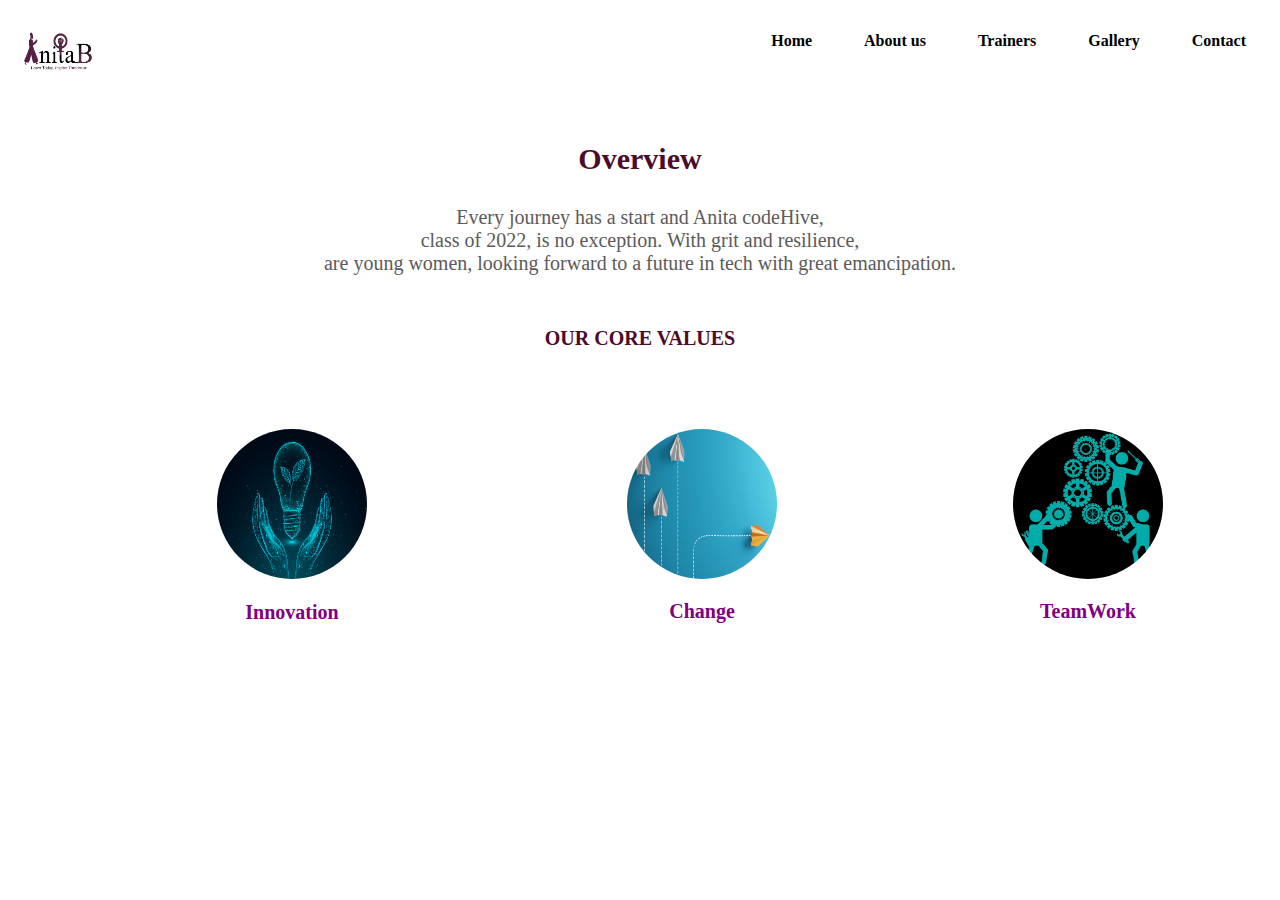
==== about.html @ bb779bc8 "first commit" ====
<!DOCTYPE html>
<html lang="en">
<head>
    <meta charset="UTF-8">
    <meta http-equiv="X-UA-Compatible" content="IE=edge">
    <meta name="viewport" content="width=device-width, initial-scale=1.0">
    <title>about me</title>
    <link rel="stylesheet" href="about.css"> 
</head>

<body>
    <div class="container"> 
        
        <nav class="menu">
            <ul>
                <li><a href="contact.html"><b>Contact</b></a></li>
                <li><a href="gallery.html"><b>Gallery</b></a></li>
                <li><a href="Trainers.html"><b>Trainers</b></a></li>
                <li><a href="about.html"><b>About us</b></a></li>
                <li><a href="home.html"><b>Home</b></a></li>
            </ul>
            <div class="logo"><img src="ab2.jpg" alt="abc" width="100" height="100"></div>
        </nav>
    </div>

    <div class="content">
        <h3>Overview</h3>

                   <p> Every journey has a start and Anita codeHive, <br> 
             class of 2022, is no exception. With grit and resilience,<br>
              are young women, looking forward to a future in tech 
                           with great emancipation.</p>
  </div>

    <div class="core-values">
    <h4>OUR CORE VALUES</h4>
</div>

    <div class="value-flexrow">
        <div class="innovation">
            <img src="Innovation.png" alt="image" width="150" height="150">
            <div class="inno"><b>Innovation</b></div>
        </div>
        
        <div class="change">
            <img src="change.jpg" alt="image" width="150" height="150">
            <div class="chan"><b>Change</b></div>
        </div>
        
        <div class="teamwork">
            <img src="teamwork-removebg-preview (1).png" alt="image" width="150" height="150">
            <div class="team-work"><b>TeamWork</b></div>
        </div> 
            </div>

</div>
</body>
</html>
---- about.css ----
body{
    background-color: #fff;
}

ul{
    list-style-type: none;
    margin: 0;
    padding: 0px;
    display: inline;

}

li{
    float: right;
    padding: 10px;

}

li a {
    display: block;
    color: black;
    text-align: center;
    padding: 14px 16px;
    text-decoration: none;
    font-size: 14;
}

li a:hover{
    background-color: purple;
}

h3 {
    color: rgb(75, 11, 41);
    text-align: center;
    text-decoration:solid;
    font-size: 30px;
    font-family: fantasy;
}

.content p {
    text-align: center;
    color:rgb(92, 90, 91);
    font-size: 20px;
    padding-bottom: 2%;
}

.core-values h4 {
    color: rgb(75, 11, 41);
    text-align: center;
    font-size: 20px ;
}
.value-flexrow{
  align-items: center;
  align-items: flex-start;
  display: flex;
  height: 296px;
  font-size: 20px;
  margin-top: 79px;
  min-width: 992px;
}

 .innovation {
  align-items: center;
  display: flex;
  flex-direction: column;
  margin-left: 174px;
  min-height: 296px;
  width: 220px;
  color: purple;
  padding-right: 20px;

} 

  
.change {
  align-items: center;
  display: flex;
  flex-direction: column;
  margin-left: 174px;
  min-height: 296px;
  width: 212px;
   color: purple;
}

    .teamwork {
    align-items: center;
    display: flex;
    flex-direction: column;
    margin-left: 174px;
    min-height: 296px;
    width: 212px;
     color: purple;
  }

     
  h4{
      text-align: center;
  }

  nav logo{
    align-self: flex-start;
padding: 22px 20px;
height: 80px;
float:left ;
font-size: 24px;
font-weight: bold;
text-transform: uppercase;
color: #fff;
}

img{
  border-radius: 100%;
  padding-bottom: 0%;

}

.team-work{
  padding-top: 10%;
  font-size: 20px;
  text-align: center;
  color: purple;

}

.chan{
  padding-top: 10%;
  font-size: 20px;
  text-align: center;
  color: purple;
}

.inno{

  padding-top: 10%;
  font-size: 20px;
  text-align: center;
  color: purple;
}
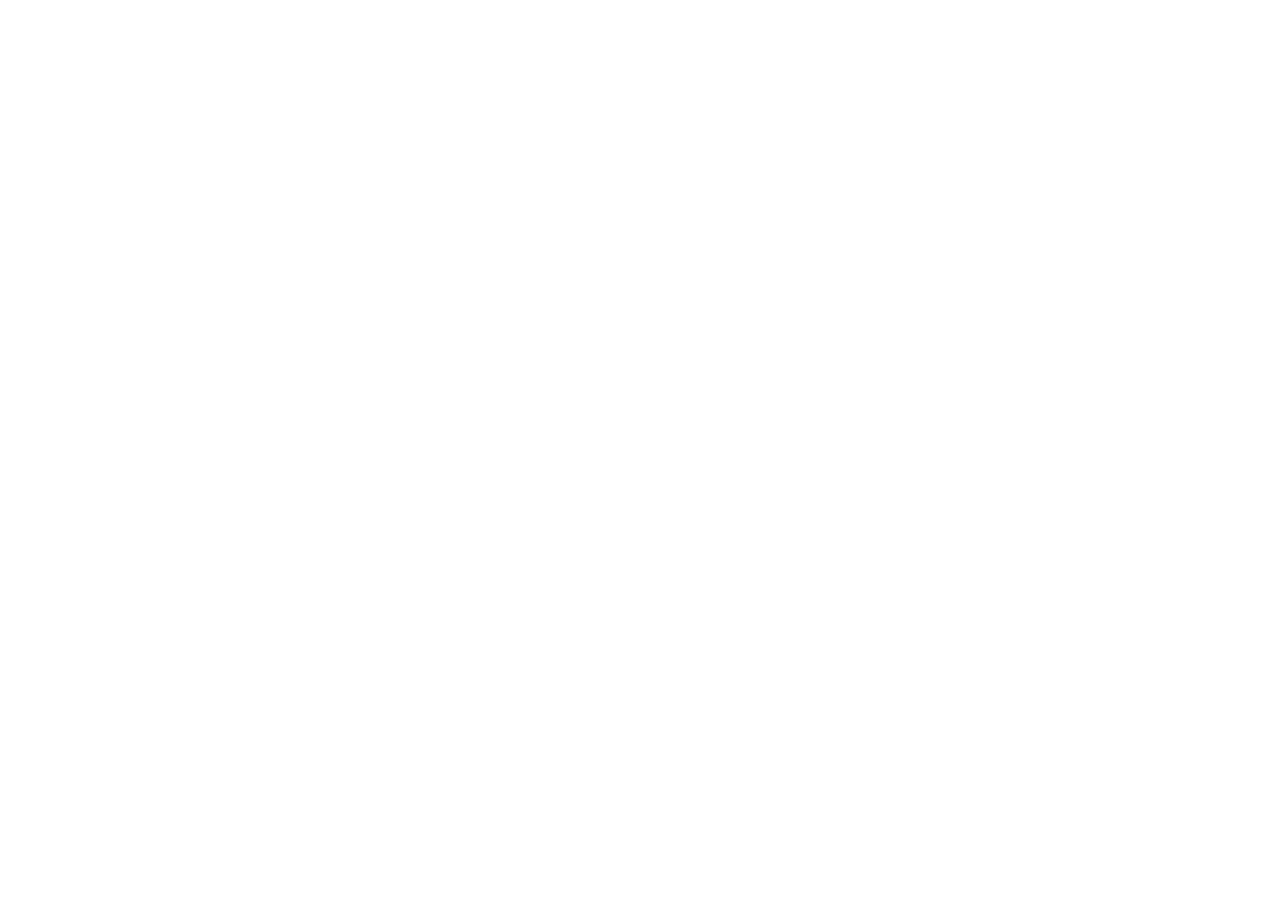
==== commit 1fa8434b: "Merge pull request #11 from NakimuliSusan/feature/saaido" ====
--- a/about.html
+++ b/about.html
@@ -4,56 +4,14 @@
     <meta charset="UTF-8">
     <meta http-equiv="X-UA-Compatible" content="IE=edge">
     <meta name="viewport" content="width=device-width, initial-scale=1.0">
-    <title>about me</title>
-    <link rel="stylesheet" href="about.css"> 
+    <title>About us</title>
+
+
+
 </head>
+<body>
+  
+    
+</body>
 
-<body>
-    <div class="container"> 
-        
-        <nav class="menu">
-            <ul>
-                <li><a href="contact.html"><b>Contact</b></a></li>
-                <li><a href="gallery.html"><b>Gallery</b></a></li>
-                <li><a href="Trainers.html"><b>Trainers</b></a></li>
-                <li><a href="about.html"><b>About us</b></a></li>
-                <li><a href="home.html"><b>Home</b></a></li>
-            </ul>
-            <div class="logo"><img src="ab2.jpg" alt="abc" width="100" height="100"></div>
-        </nav>
-    </div>
-
-    <div class="content">
-        <h3>Overview</h3>
-
-                   <p> Every journey has a start and Anita codeHive, <br> 
-             class of 2022, is no exception. With grit and resilience,<br>
-              are young women, looking forward to a future in tech 
-                           with great emancipation.</p>
-  </div>
-
-    <div class="core-values">
-    <h4>OUR CORE VALUES</h4>
-</div>
-
-    <div class="value-flexrow">
-        <div class="innovation">
-            <img src="Innovation.png" alt="image" width="150" height="150">
-            <div class="inno"><b>Innovation</b></div>
-        </div>
-        
-        <div class="change">
-            <img src="change.jpg" alt="image" width="150" height="150">
-            <div class="chan"><b>Change</b></div>
-        </div>
-        
-        <div class="teamwork">
-            <img src="teamwork-removebg-preview (1).png" alt="image" width="150" height="150">
-            <div class="team-work"><b>TeamWork</b></div>
-        </div> 
-            </div>
-
-</div>
-</body>
 </html>
-
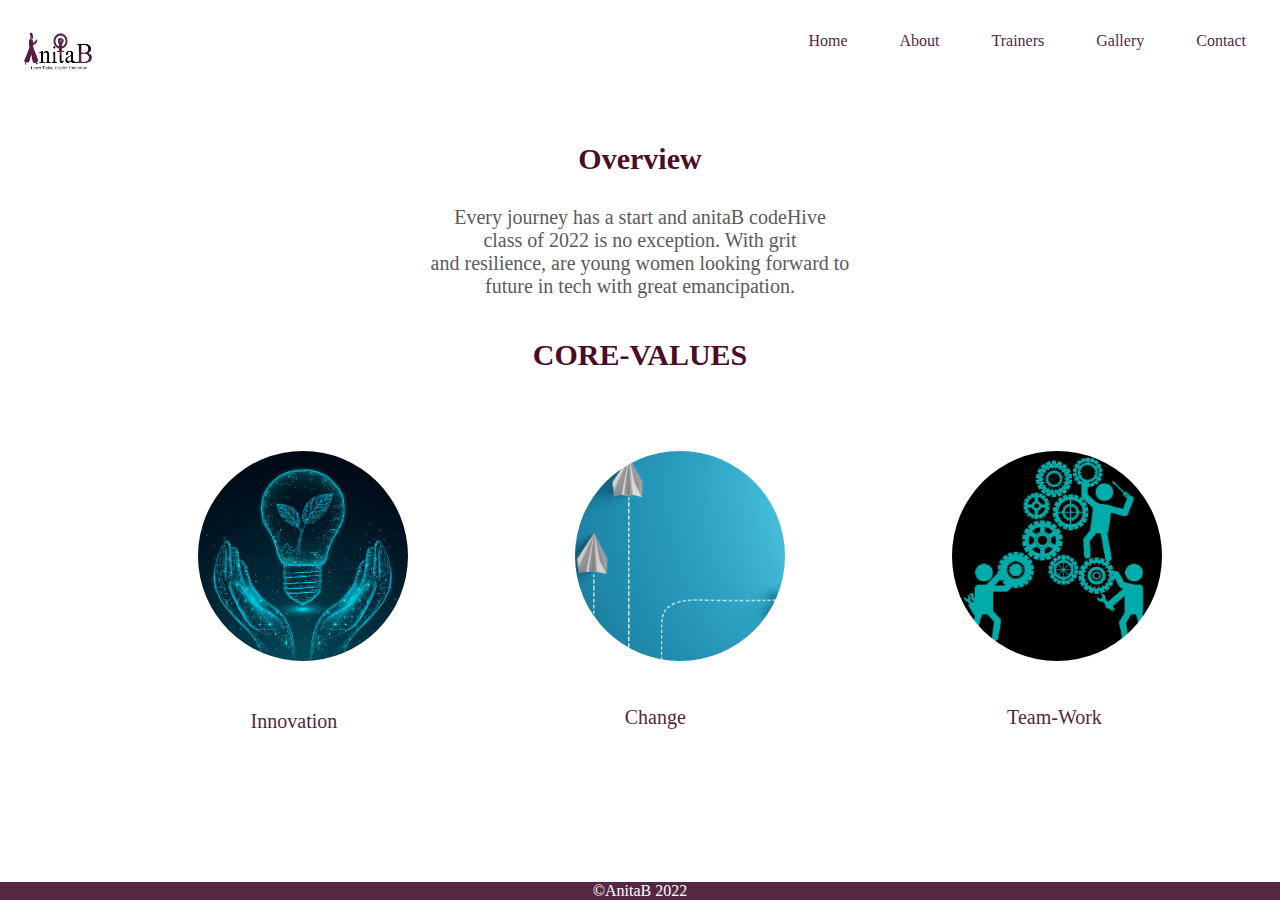
==== commit 18fe4f3c: "commit changes" ====
--- a/about.html
+++ b/about.html
@@ -4,14 +4,49 @@
     <meta charset="UTF-8">
     <meta http-equiv="X-UA-Compatible" content="IE=edge">
     <meta name="viewport" content="width=device-width, initial-scale=1.0">
-    <title>About us</title>
-
-
-
+    <title>Anitah-about us</title>
+    <link rel="stylesheet" href="./CSS/about.css">
 </head>
 <body>
-  
-    
+    <div class="container">
+        
+        <nav class="menu">
+         <ul>
+             <li><a href="contact.html">Contact</a></li>
+             <li><a href="gallery.html">Gallery</a></li>
+             <li><a href="trainers.html">Trainers</a></li>
+             <li><a href="about.html">About</a></li>
+             <li><a href="home.html">Home</a></li>
+             
+         </ul>
+         <img src="ab2.jpg" alt="image" width="100" height="100">
+        </nav>
+    </div>
+    <div class="content">
+        <h3>Overview</h3>
+        <p>Every journey has a start and anitaB codeHive <br>
+        class of 2022 is no exception. With grit <br>
+        and resilience, are young women looking forward to <br>
+        future in tech with great emancipation.</p>
+    </div>
+    <div class="core-values">
+        <h4>CORE-VALUES</h4>
+        <div class="value-flexrow">
+         <div class="innovation">
+             <img src="Innovation.png" alt="image" width="100" height="100">
+             <div class="inno">Innovation</div>
+         </div>
+         <div class="change">
+             <img src="change.jpg" alt="image" width="100" height="100">
+             <div class="chan">Change</div>
+         </div>
+         <div class="team-work">
+             <img src="teamwork-removebg-preview (1).png" alt="image" width="100" height="100">
+             <div class="teamwork">Team-Work</div> 
+         </div>
+        </div>
+    </div>
+    <footer>&copy;AnitaB 2022</footer>
 </body>
 
 </html>
--- a/CSS/about.css
+++ b/CSS/about.css
@@ -0,0 +1,119 @@
+ body{
+     background-color:#fff;
+ }
+ 
+ ul  {
+    list-style-type: none;
+    margin:  0;
+    padding: 0px;
+    display: inline;
+    /* float: left; */
+
+}
+li{
+    float: right;
+    padding: 10px;
+}
+li a {
+  display: block;
+  color: rgba(86, 39, 67, 1);
+  text-align: center;
+  padding: 14px 16px;
+  text-decoration: none;
+  height: 24px;
+
+}
+li a:hover {
+    background-color: rgb(224, 210, 226);
+  }
+h3 {
+    color: rgb(75, 11, 41);
+    text-align: center;
+    text-decoration:solid;
+    font-size: 30px;
+    font-family: fantasy;
+}
+.content p {
+    text-align: center;
+    color:rgb(92, 90, 91);
+    font-size: 20px;
+}
+.core-values h4 {
+    color: rgb(75, 11, 41);
+    text-align: center;
+    font-size: 30px ;
+}
+.core-values img {
+  border-radius: 50%;
+  height: 210px;
+  margin-right: 2px;
+  object-fit: cover;
+  width: 210px;
+}
+.value-flexrow{
+    align-items: center;
+    align-items: flex-start;
+    display: flex;
+    height: 296px;
+    margin-left: 15%;
+    margin-top: 79px;
+    min-width: 992px;
+  }
+  .team-work {
+    align-items: center;
+    display: flex;
+    flex-direction: column;
+    margin-left: 15%;
+    min-height: 296px;
+    width: 212px;
+  }
+  .change {
+    align-items: center;
+    display: flex;
+    flex-direction: column;
+    margin-left: 15%;
+    min-height: 296px;
+    width: 220px;
+  }
+  footer {
+   position: fixed;
+   left: 0;
+   bottom: 0;
+   width: 100%;
+   background-color: rgba(86, 39, 67, 1);
+   color: #fff;
+   text-align: center;
+  }
+  .teamwork {
+  letter-spacing: 0;
+  margin-left: 40%;
+  margin-right:20%;
+  margin-top: 45px;
+  min-height: 38px;
+  min-width: 144px;
+  font-size:20px;
+  color: rgba(86, 39, 67, 1);
+
+  }
+  .chan {
+    letter-spacing: 0;
+    margin-left: 35%;
+    margin-right: 20%;
+    margin-top: 45px;
+    min-height: 38px;
+    min-width: 145px;
+    font-size: 20px;
+    color: rgba(86, 39, 67, 1);
+
+  }
+  .inno {
+    letter-spacing: 0;
+    margin-left: 25%;
+    margin-right:20%;
+    margin-top: 45px;
+    min-height: 38px;
+    min-width: 145px;
+    font-size: 20px;
+    color: rgba(86, 39, 67, 1);
+
+  }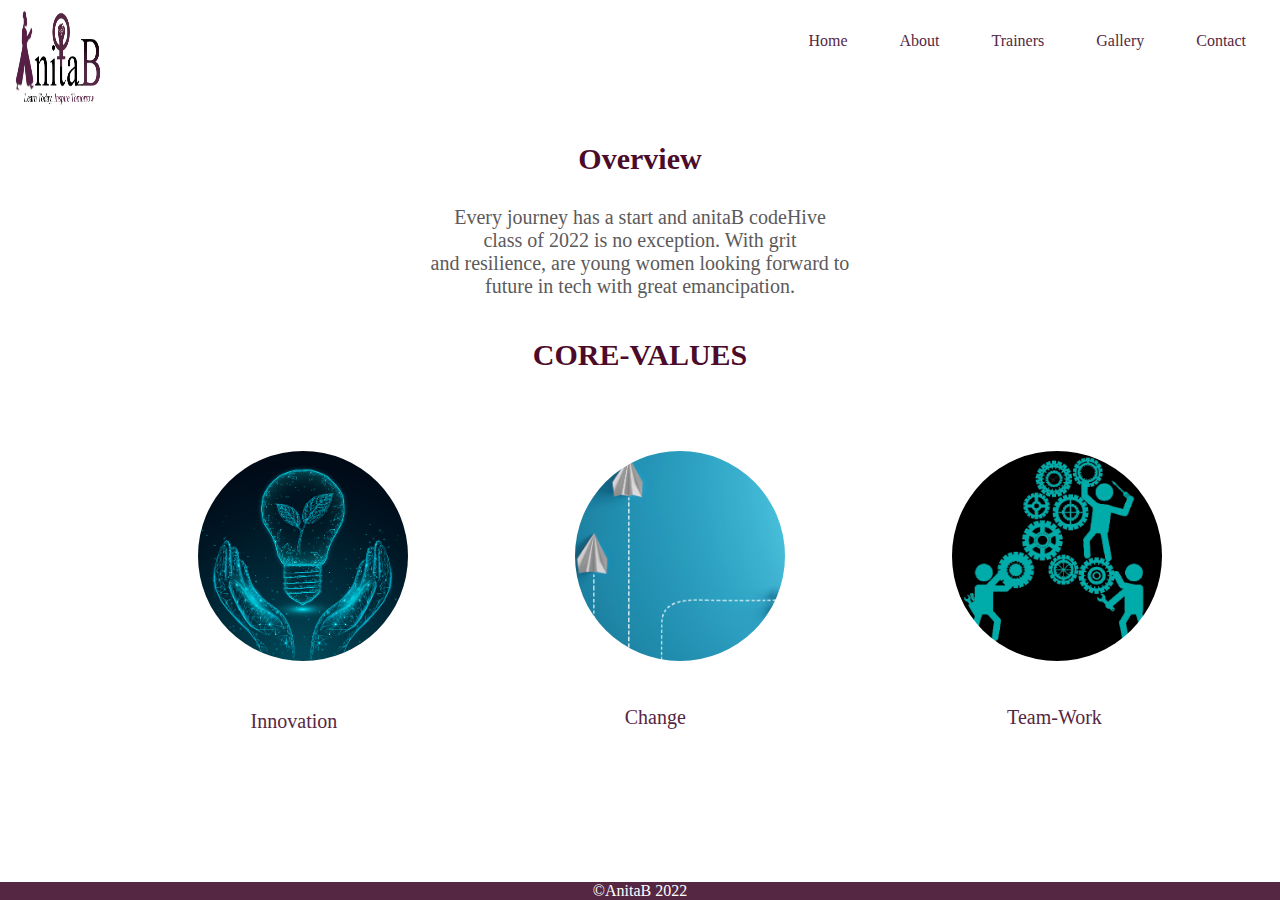
==== commit 59452ea4: "bree new" ====
--- a/about.html
+++ b/about.html
@@ -49,4 +49,4 @@
     <footer>&copy;AnitaB 2022</footer>
 </body>
 
-</html>
+</html>--- a/CSS/about.css
+++ b/CSS/about.css
@@ -1,119 +1,119 @@
- body{
-     background-color:#fff;
- }
- 
- ul  {
-    list-style-type: none;
-    margin:  0;
-    padding: 0px;
-    display: inline;
-    /* float: left; */
+body{
+    background-color:#fff;
+}
+
+ul  {
+   list-style-type: none;
+   margin:  0;
+   padding: 0px;
+   display: inline;
+   /* float: left; */
 
 }
 li{
-    float: right;
-    padding: 10px;
+   float: right;
+   padding: 10px;
 }
 li a {
-  display: block;
-  color: rgba(86, 39, 67, 1);
-  text-align: center;
-  padding: 14px 16px;
-  text-decoration: none;
-  height: 24px;
+ display: block;
+ color: rgba(86, 39, 67, 1);
+ text-align: center;
+ padding: 14px 16px;
+ text-decoration: none;
+ height: 24px;
 
 }
 li a:hover {
-    background-color: rgb(224, 210, 226);
-  }
+   background-color: rgb(224, 210, 226);
+ }
 h3 {
-    color: rgb(75, 11, 41);
-    text-align: center;
-    text-decoration:solid;
-    font-size: 30px;
-    font-family: fantasy;
+   color: rgb(75, 11, 41);
+   text-align: center;
+   text-decoration:solid;
+   font-size: 30px;
+   font-family: fantasy;
 }
 .content p {
-    text-align: center;
-    color:rgb(92, 90, 91);
-    font-size: 20px;
+   text-align: center;
+   color:rgb(92, 90, 91);
+   font-size: 20px;
 }
 .core-values h4 {
-    color: rgb(75, 11, 41);
-    text-align: center;
-    font-size: 30px ;
+   color: rgb(75, 11, 41);
+   text-align: center;
+   font-size: 30px ;
 }
 .core-values img {
-  border-radius: 50%;
-  height: 210px;
-  margin-right: 2px;
-  object-fit: cover;
-  width: 210px;
+ border-radius: 50%;
+ height: 210px;
+ margin-right: 2px;
+ object-fit: cover;
+ width: 210px;
 }
 .value-flexrow{
-    align-items: center;
-    align-items: flex-start;
-    display: flex;
-    height: 296px;
-    margin-left: 15%;
-    margin-top: 79px;
-    min-width: 992px;
-  }
-  .team-work {
-    align-items: center;
-    display: flex;
-    flex-direction: column;
-    margin-left: 15%;
-    min-height: 296px;
-    width: 212px;
-  }
-  .change {
-    align-items: center;
-    display: flex;
-    flex-direction: column;
-    margin-left: 15%;
-    min-height: 296px;
-    width: 220px;
-  }
-  footer {
-   position: fixed;
-   left: 0;
-   bottom: 0;
-   width: 100%;
-   background-color: rgba(86, 39, 67, 1);
-   color: #fff;
-   text-align: center;
-  }
-  .teamwork {
-  letter-spacing: 0;
-  margin-left: 40%;
-  margin-right:20%;
-  margin-top: 45px;
-  min-height: 38px;
-  min-width: 144px;
-  font-size:20px;
-  color: rgba(86, 39, 67, 1);
+   align-items: center;
+   align-items: flex-start;
+   display: flex;
+   height: 296px;
+   margin-left: 15%;
+   margin-top: 79px;
+   min-width: 992px;
+ }
+ .team-work {
+   align-items: center;
+   display: flex;
+   flex-direction: column;
+   margin-left: 15%;
+   min-height: 296px;
+   width: 212px;
+ }
+ .change {
+   align-items: center;
+   display: flex;
+   flex-direction: column;
+   margin-left: 15%;
+   min-height: 296px;
+   width: 220px;
+ }
+ footer {
+  position: fixed;
+  left: 0;
+  bottom: 0;
+  width: 100%;
+  background-color: rgba(86, 39, 67, 1);
+  color: #fff;
+  text-align: center;
+ }
+ .teamwork {
+ letter-spacing: 0;
+ margin-left: 40%;
+ margin-right:20%;
+ margin-top: 45px;
+ min-height: 38px;
+ min-width: 144px;
+ font-size:20px;
+ color: rgba(86, 39, 67, 1);
 
-  }
-  .chan {
-    letter-spacing: 0;
-    margin-left: 35%;
-    margin-right: 20%;
-    margin-top: 45px;
-    min-height: 38px;
-    min-width: 145px;
-    font-size: 20px;
-    color: rgba(86, 39, 67, 1);
+ }
+ .chan {
+   letter-spacing: 0;
+   margin-left: 35%;
+   margin-right: 20%;
+   margin-top: 45px;
+   min-height: 38px;
+   min-width: 145px;
+   font-size: 20px;
+   color: rgba(86, 39, 67, 1);
 
-  }
-  .inno {
-    letter-spacing: 0;
-    margin-left: 25%;
-    margin-right:20%;
-    margin-top: 45px;
-    min-height: 38px;
-    min-width: 145px;
-    font-size: 20px;
-    color: rgba(86, 39, 67, 1);
+ }
+ .inno {
+   letter-spacing: 0;
+   margin-left: 25%;
+   margin-right:20%;
+   margin-top: 45px;
+   min-height: 38px;
+   min-width: 145px;
+   font-size: 20px;
+   color: rgba(86, 39, 67, 1);
 
-  }+ }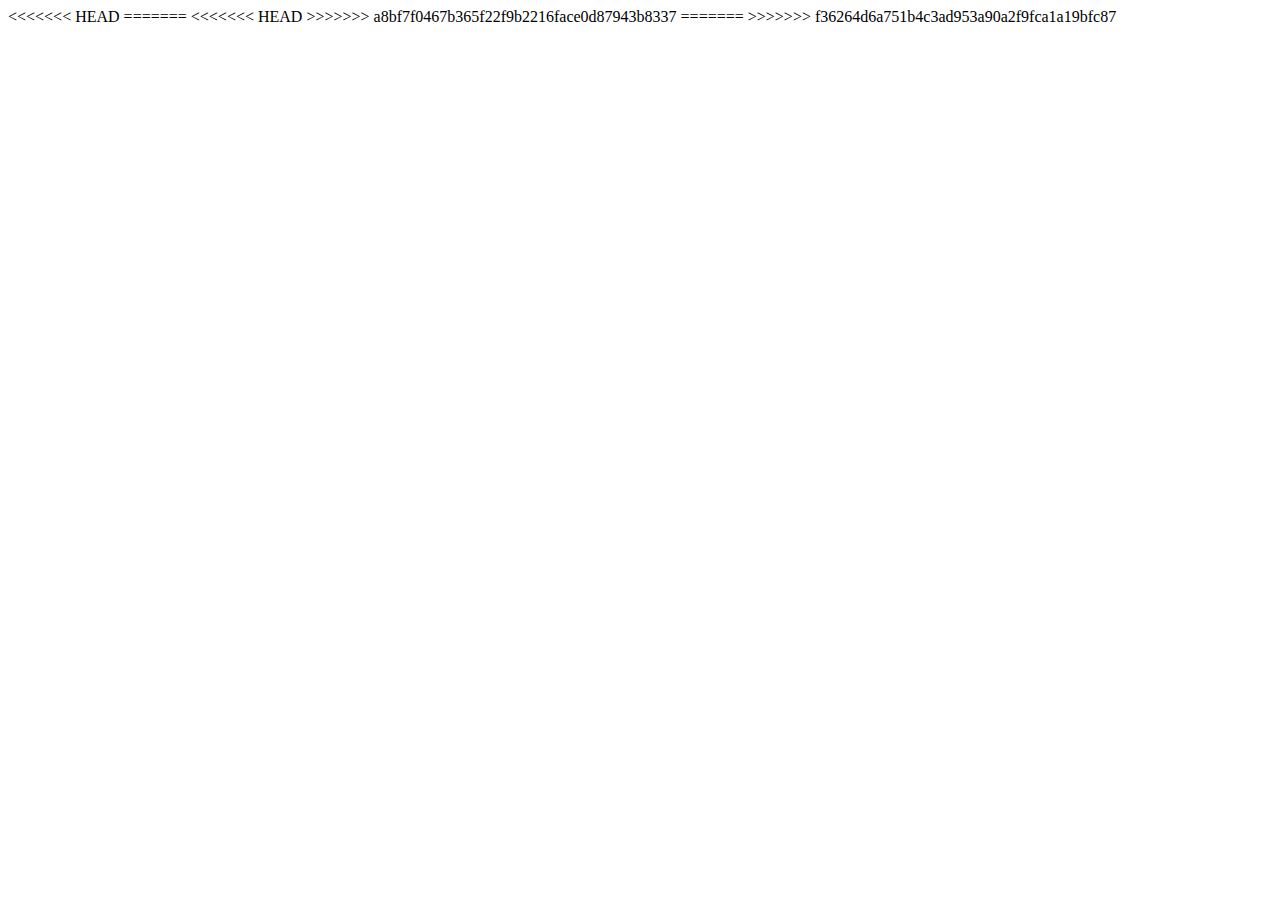
==== commit f53fa37f: "added logo" ====
--- a/about.html
+++ b/about.html
@@ -4,49 +4,21 @@
     <meta charset="UTF-8">
     <meta http-equiv="X-UA-Compatible" content="IE=edge">
     <meta name="viewport" content="width=device-width, initial-scale=1.0">
-    <title>Anitah-about us</title>
-    <link rel="stylesheet" href="./CSS/about.css">
+<<<<<<< HEAD
+    <title>About us</title>
+=======
+    <title>Document</title>
+<<<<<<< HEAD
+>>>>>>> a8bf7f0467b365f22f9b2216face0d87943b8337
+
+
+
 </head>
 <body>
-    <div class="container">
-        
-        <nav class="menu">
-         <ul>
-             <li><a href="contact.html">Contact</a></li>
-             <li><a href="gallery.html">Gallery</a></li>
-             <li><a href="trainers.html">Trainers</a></li>
-             <li><a href="about.html">About</a></li>
-             <li><a href="home.html">Home</a></li>
-             
-         </ul>
-         <img src="ab2.jpg" alt="image" width="100" height="100">
-        </nav>
-    </div>
-    <div class="content">
-        <h3>Overview</h3>
-        <p>Every journey has a start and anitaB codeHive <br>
-        class of 2022 is no exception. With grit <br>
-        and resilience, are young women looking forward to <br>
-        future in tech with great emancipation.</p>
-    </div>
-    <div class="core-values">
-        <h4>CORE-VALUES</h4>
-        <div class="value-flexrow">
-         <div class="innovation">
-             <img src="Innovation.png" alt="image" width="100" height="100">
-             <div class="inno">Innovation</div>
-         </div>
-         <div class="change">
-             <img src="change.jpg" alt="image" width="100" height="100">
-             <div class="chan">Change</div>
-         </div>
-         <div class="team-work">
-             <img src="teamwork-removebg-preview (1).png" alt="image" width="100" height="100">
-             <div class="teamwork">Team-Work</div> 
-         </div>
-        </div>
-    </div>
-    <footer>&copy;AnitaB 2022</footer>
+  
+    
 </body>
 
-</html>+=======
+>>>>>>> f36264d6a751b4c3ad953a90a2f9fca1a19bfc87
+</html>
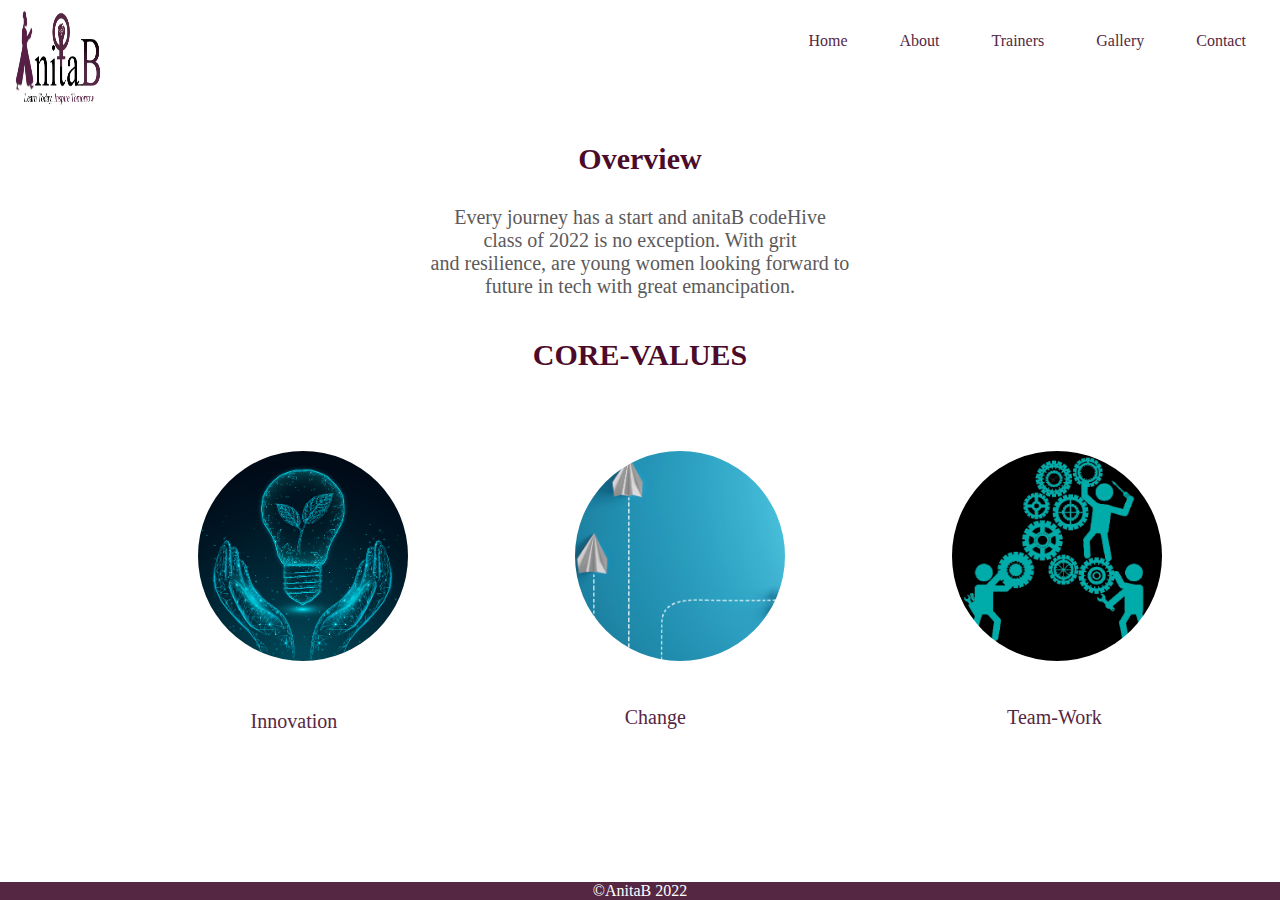
==== commit e191a641: "home page" ====
--- a/about.html
+++ b/about.html
@@ -4,21 +4,49 @@
     <meta charset="UTF-8">
     <meta http-equiv="X-UA-Compatible" content="IE=edge">
     <meta name="viewport" content="width=device-width, initial-scale=1.0">
-<<<<<<< HEAD
-    <title>About us</title>
-=======
-    <title>Document</title>
-<<<<<<< HEAD
->>>>>>> a8bf7f0467b365f22f9b2216face0d87943b8337
-
-
-
+    <title>Anitah-abgitout us</title>
+    <link rel="stylesheet" href="./CSS/about.css">
 </head>
 <body>
-  
-    
+    <div class="container">
+        
+        <nav class="menu">
+         <ul>
+             <li><a href="contact.html">Contact</a></li>
+             <li><a href="gallery.html">Gallery</a></li>
+             <li><a href="trainers.html">Trainers</a></li>
+             <li><a href="about.html">About</a></li>
+             <li><a href="home.html">Home</a></li>
+             
+         </ul>
+         <img src="ab2.jpg" alt="image" width="100" height="100">
+        </nav>
+    </div>
+    <div class="content">
+        <h3>Overview</h3>
+        <p>Every journey has a start and anitaB codeHive <br>
+        class of 2022 is no exception. With grit <br>
+        and resilience, are young women looking forward to <br>
+        future in tech with great emancipation.</p>
+    </div>
+    <div class="core-values">
+        <h4>CORE-VALUES</h4>
+        <div class="value-flexrow">
+         <div class="innovation">
+             <img src="Innovation.png" alt="image" width="100" height="100">
+             <div class="inno">Innovation</div>
+         </div>
+         <div class="change">
+             <img src="change.jpg" alt="image" width="100" height="100">
+             <div class="chan">Change</div>
+         </div>
+         <div class="team-work">
+             <img src="teamwork-removebg-preview (1).png" alt="image" width="100" height="100">
+             <div class="teamwork">Team-Work</div> 
+         </div>
+        </div>
+    </div>
+    <footer>&copy;AnitaB 2022</footer>
 </body>
 
-=======
->>>>>>> f36264d6a751b4c3ad953a90a2f9fca1a19bfc87
 </html>
--- a/CSS/about.css
+++ b/CSS/about.css
@@ -0,0 +1,119 @@
+body{
+    background-color:#fff;
+}
+
+ul  {
+   list-style-type: none;
+   margin:  0;
+   padding: 0px;
+   display: inline;
+   /* float: left; */
+
+}
+li{
+   float: right;
+   padding: 10px;
+}
+li a {
+ display: block;
+ color: rgba(86, 39, 67, 1);
+ text-align: center;
+ padding: 14px 16px;
+ text-decoration: none;
+ height: 24px;
+
+}
+li a:hover {
+   background-color: rgb(224, 210, 226);
+ }
+h3 {
+   color: rgb(75, 11, 41);
+   text-align: center;
+   text-decoration:solid;
+   font-size: 30px;
+   font-family: fantasy;
+}
+.content p {
+   text-align: center;
+   color:rgb(92, 90, 91);
+   font-size: 20px;
+}
+.core-values h4 {
+   color: rgb(75, 11, 41);
+   text-align: center;
+   font-size: 30px ;
+}
+.core-values img {
+ border-radius: 50%;
+ height: 210px;
+ margin-right: 2px;
+ object-fit: cover;
+ width: 210px;
+}
+.value-flexrow{
+   align-items: center;
+   align-items: flex-start;
+   display: flex;
+   height: 296px;
+   margin-left: 15%;
+   margin-top: 79px;
+   min-width: 992px;
+ }
+ .team-work {
+   align-items: center;
+   display: flex;
+   flex-direction: column;
+   margin-left: 15%;
+   min-height: 296px;
+   width: 212px;
+ }
+ .change {
+   align-items: center;
+   display: flex;
+   flex-direction: column;
+   margin-left: 15%;
+   min-height: 296px;
+   width: 220px;
+ }
+ footer {
+  position: fixed;
+  left: 0;
+  bottom: 0;
+  width: 100%;
+  background-color: rgba(86, 39, 67, 1);
+  color: #fff;
+  text-align: center;
+ }
+ .teamwork {
+ letter-spacing: 0;
+ margin-left: 40%;
+ margin-right:20%;
+ margin-top: 45px;
+ min-height: 38px;
+ min-width: 144px;
+ font-size:20px;
+ color: rgba(86, 39, 67, 1);
+
+ }
+ .chan {
+   letter-spacing: 0;
+   margin-left: 35%;
+   margin-right: 20%;
+   margin-top: 45px;
+   min-height: 38px;
+   min-width: 145px;
+   font-size: 20px;
+   color: rgba(86, 39, 67, 1);
+
+ }
+ .inno {
+   letter-spacing: 0;
+   margin-left: 25%;
+   margin-right:20%;
+   margin-top: 45px;
+   min-height: 38px;
+   min-width: 145px;
+   font-size: 20px;
+   color: rgba(86, 39, 67, 1);
+
+ }
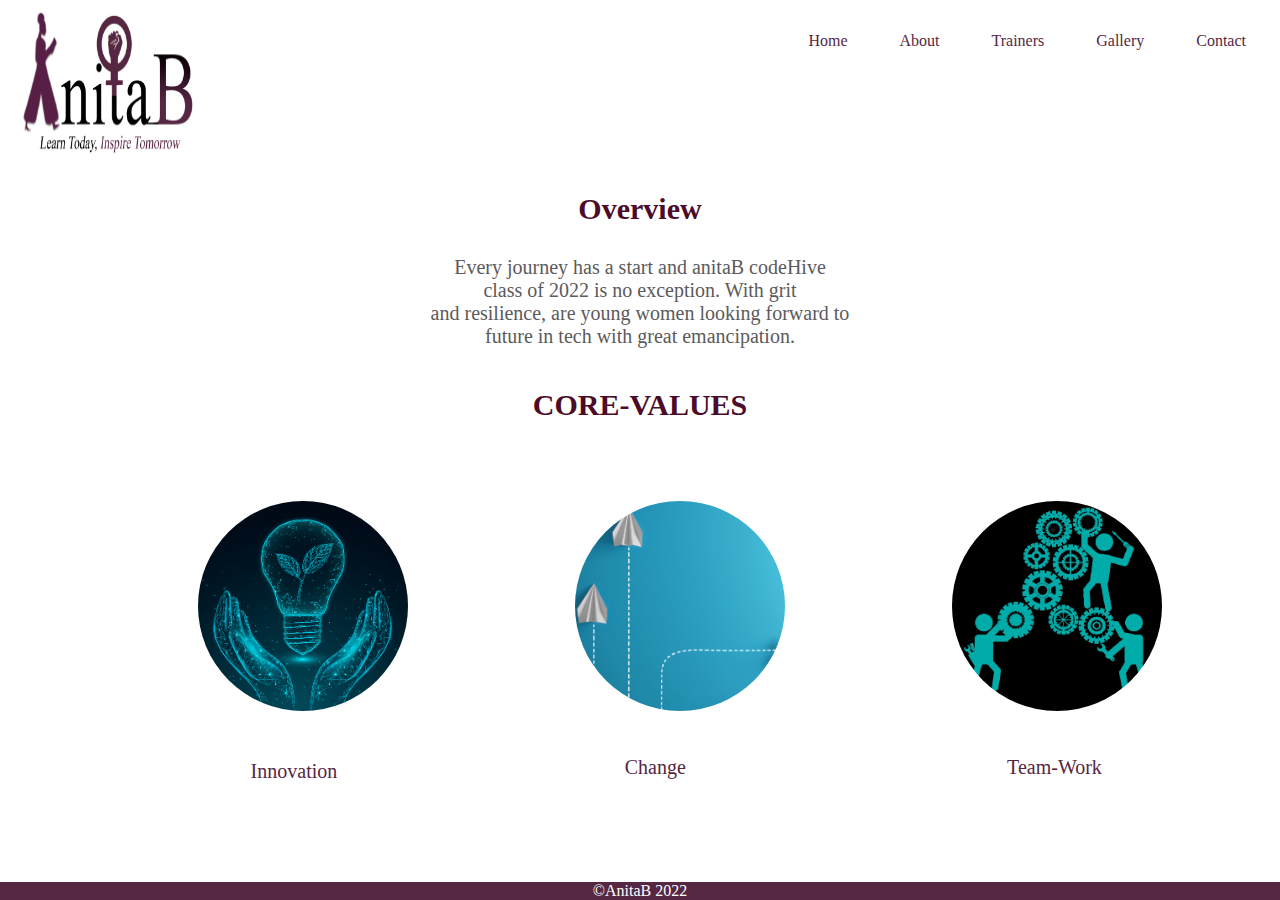
==== commit 4842338b: "Merge branch 'main' into feature/Safe" ====
--- a/about.html
+++ b/about.html
@@ -19,7 +19,7 @@
              <li><a href="home.html">Home</a></li>
              
          </ul>
-         <img src="ab2.jpg" alt="image" width="100" height="100">
+         <img src="ab2.jpg" alt="image" width="200" height="150">
         </nav>
     </div>
     <div class="content">
--- a/CSS/about.css
+++ b/CSS/about.css
@@ -24,7 +24,8 @@
 
 }
 li a:hover {
-   background-color: rgb(224, 210, 226);
+   background-color:rgb(228, 207, 228);
+   border-radius: 20%;
  }
 h3 {
    color: rgb(75, 11, 41);
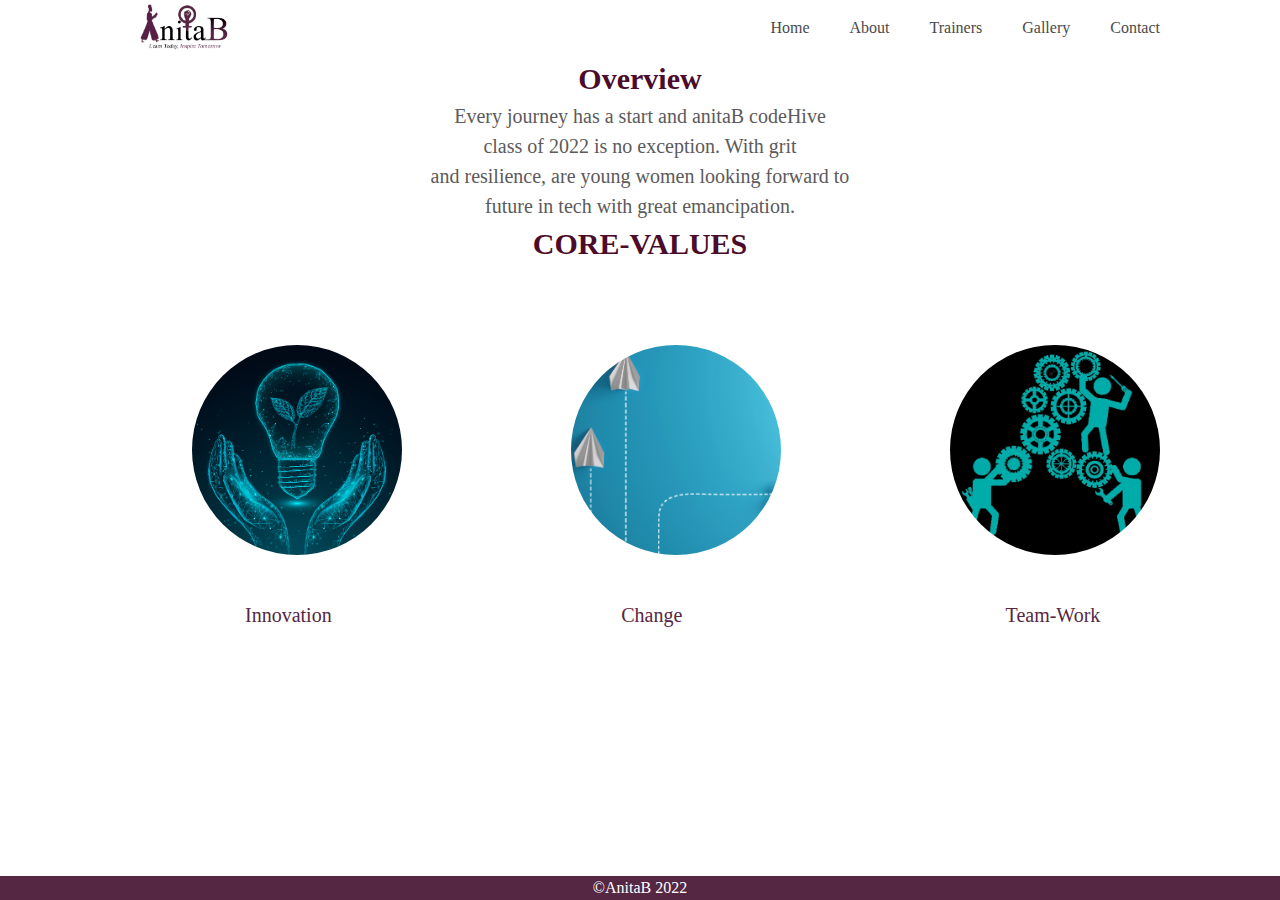
==== commit 7fe88275: "changes on the contact page" ====
--- a/about.html
+++ b/about.html
@@ -5,23 +5,27 @@
     <meta http-equiv="X-UA-Compatible" content="IE=edge">
     <meta name="viewport" content="width=device-width, initial-scale=1.0">
     <title>Anitah-abgitout us</title>
-    <link rel="stylesheet" href="./CSS/about.css">
+    <link rel="stylesheet" href="./css/reset.css">
+    <link rel="stylesheet" href="./css/style.css">
+    <link rel="stylesheet" href="./css/about.css">
 </head>
 <body>
-    <div class="container">
-        
-        <nav class="menu">
-         <ul>
-             <li><a href="contact.html">Contact</a></li>
-             <li><a href="gallery.html">Gallery</a></li>
-             <li><a href="trainers.html">Trainers</a></li>
+    <header>
+        <nav class="navbar">
+            <div class="logo">
+                <img src="./images/ab2.png" alt="logo" >
+            </div>
+         <ul class="nav-links">
+             <li ><a href="index.html">Home</a></li>
              <li><a href="about.html">About</a></li>
-             <li><a href="home.html">Home</a></li>
+             <li ><a href="trainers.html">Trainers</a></li>
+             <li ><a  href="gallery.html">Gallery</a></li>
+             <li ><a href="contact.html">Contact</a></li>
              
          </ul>
-         <img src="ab2.jpg" alt="image" width="200" height="150">
         </nav>
-    </div>
+
+    </header>
     <div class="content">
         <h3>Overview</h3>
         <p>Every journey has a start and anitaB codeHive <br>
--- a/css/style.css
+++ b/css/style.css
@@ -0,0 +1,58 @@
+/* body {
+    background-color: rgb(78, 20, 78);
+    
+    
+}
+h1 {
+    font-style:oblique;
+    text-align:middle;
+    color: whitesmoke;
+}
+.column{
+    font-style: normal;
+    width: 2000px;
+    text-align:middle;
+
+
+
+} */
+
+.navbar{
+    display: flex;
+    align-items: center;
+    justify-content: space-between;
+    /* border: 2px solid red; */
+    max-width: 65rem;
+    margin-inline: auto; /*inline - left and right,  block- top and bottom*/ 
+   
+}
+.nav-links{
+    display: flex;
+    gap: 2.5rem;
+    list-style: none;
+}
+.nav-links li a{
+    text-decoration: none;
+    /* color: #4A4A4A; */
+
+}
+.nav-links li a:link,.nav-links li a:visited {
+    
+    /* text-decoration: none; */
+    color: #4A4A4A;
+
+}
+.logo{
+    /* outline:1px solid black ; */
+}
+.logo img{
+    max-width: 8rem;
+}
+.active{
+    background-color: #562743;
+    color: rgb(255, 255, 255)!important;
+    padding:0.4rem ;
+    border-radius: 0.5rem;
+}
+
+
--- a/css/about.css
+++ b/css/about.css
@@ -0,0 +1,122 @@
+/* body{
+    background-color:#fff;
+}
+
+ul  {
+   list-style-type: none;
+   margin:  0;
+   padding: 0px;
+   display: inline;
+   /* float: left; 
+}
+   */
+
+
+/* li{
+   float: right;
+   padding: 10px;
+}
+li a {
+ display: block;
+ color: rgba(86, 39, 67, 1);
+ text-align: center;
+ padding: 14px 16px;
+ text-decoration: none;
+ height: 24px;
+
+}
+li a:hover {
+   background-color:rgb(228, 207, 228);
+   border-radius: 20%;
+ }  */
+h3 {
+   color: rgb(75, 11, 41);
+   text-align: center;
+   text-decoration:solid;
+   font-size: 30px;
+   font-family: fantasy;
+}
+.content p {
+   text-align: center;
+   color:rgb(92, 90, 91);
+   font-size: 20px;
+}
+.core-values h4 {
+   color: rgb(75, 11, 41);
+   text-align: center;
+   font-size: 30px ;
+}
+.core-values img {
+ border-radius: 50%;
+ height: 210px;
+ margin-right: 2px;
+ object-fit: cover;
+ width: 210px;
+}
+.value-flexrow{
+   align-items: center;
+   align-items: flex-start;
+   display: flex;
+   height: 296px;
+   margin-left: 15%;
+   margin-top: 79px;
+   min-width: 992px;
+ }
+ .team-work {
+   align-items: center;
+   display: flex;
+   flex-direction: column;
+   margin-left: 15%;
+   min-height: 296px;
+   width: 212px;
+ }
+ .change {
+   align-items: center;
+   display: flex;
+   flex-direction: column;
+   margin-left: 15%;
+   min-height: 296px;
+   width: 220px;
+ }
+ footer {
+  position: fixed;
+  left: 0;
+  bottom: 0;
+  width: 100%;
+  background-color: rgba(86, 39, 67, 1);
+  color: #fff;
+  text-align: center;
+ }
+ .teamwork {
+ letter-spacing: 0;
+ margin-left: 40%;
+ margin-right:20%;
+ margin-top: 45px;
+ min-height: 38px;
+ min-width: 144px;
+ font-size:20px;
+ color: rgba(86, 39, 67, 1);
+
+ }
+ .chan {
+   letter-spacing: 0;
+   margin-left: 35%;
+   margin-right: 20%;
+   margin-top: 45px;
+   min-height: 38px;
+   min-width: 145px;
+   font-size: 20px;
+   color: rgba(86, 39, 67, 1);
+
+ }
+ .inno {
+   letter-spacing: 0;
+   margin-left: 25%;
+   margin-right:20%;
+   margin-top: 45px;
+   min-height: 38px;
+   min-width: 145px;
+   font-size: 20px;
+   color: rgba(86, 39, 67, 1);
+
+ }
